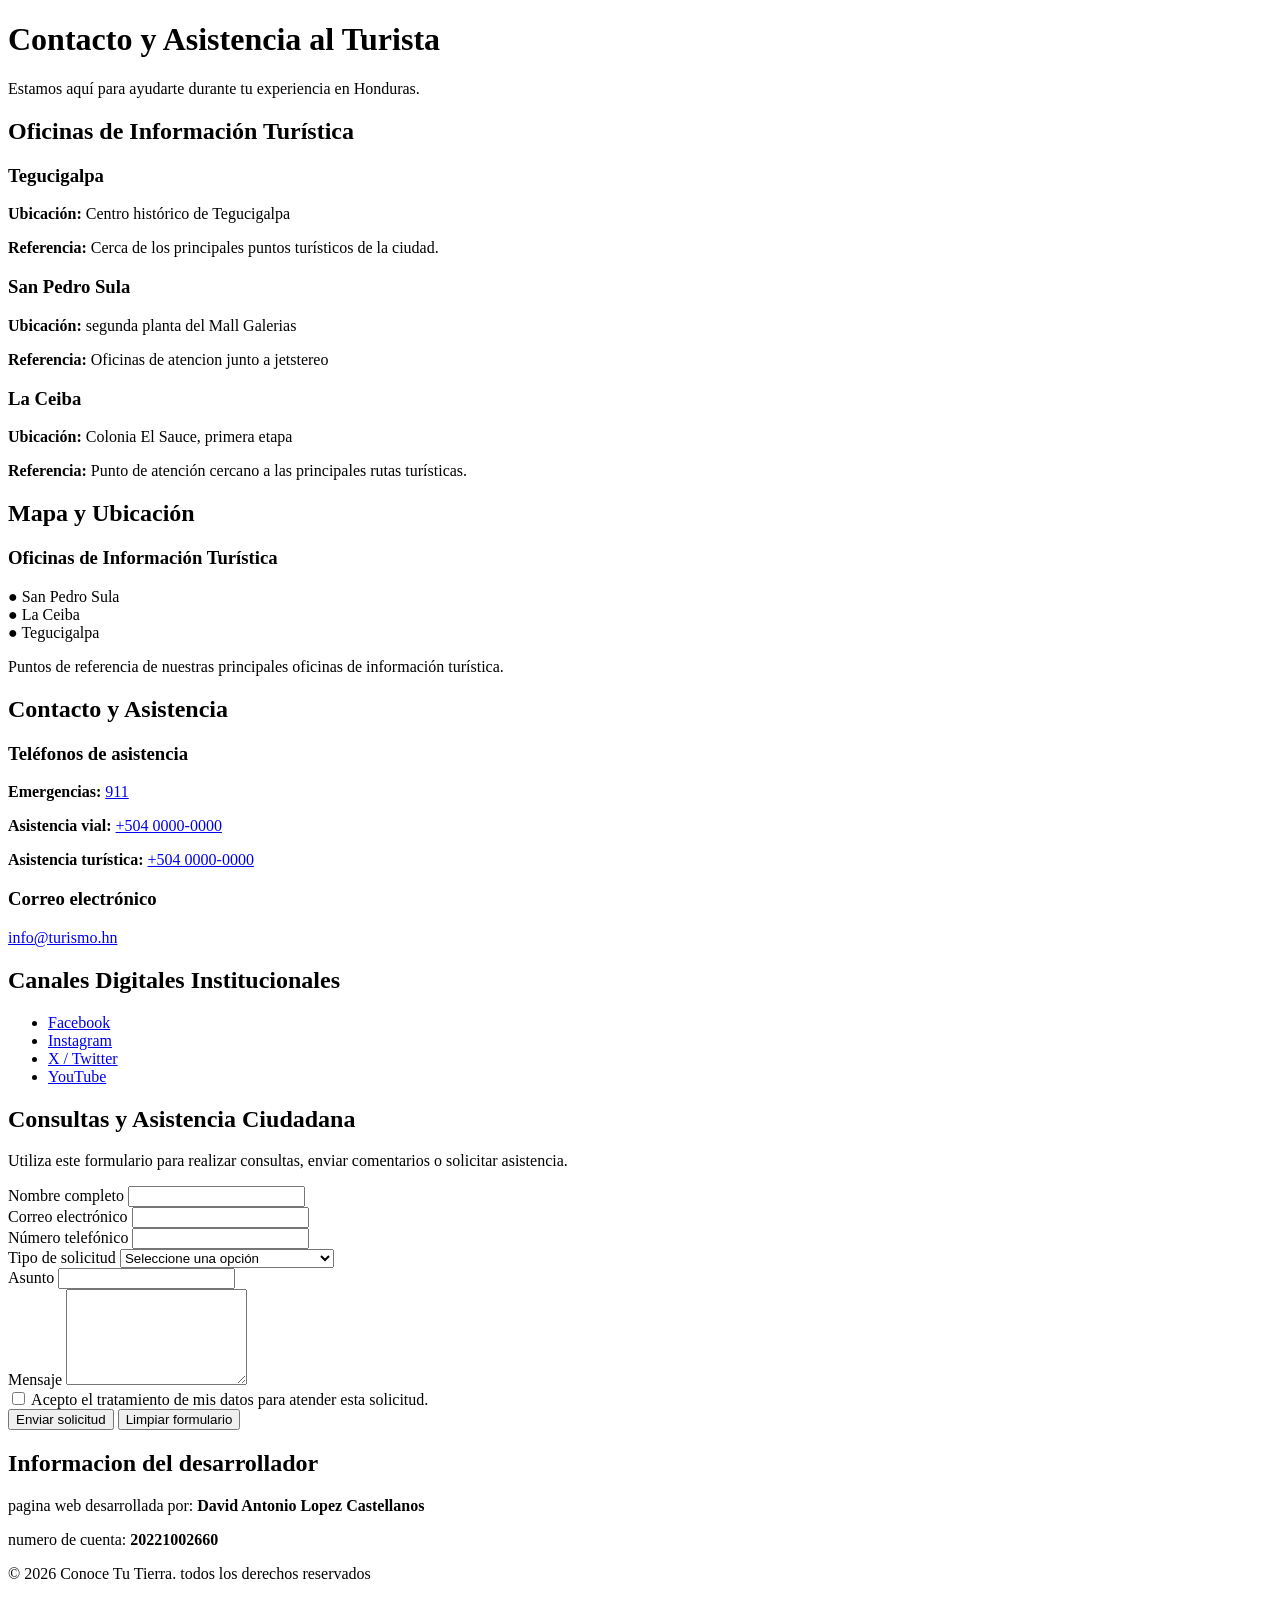
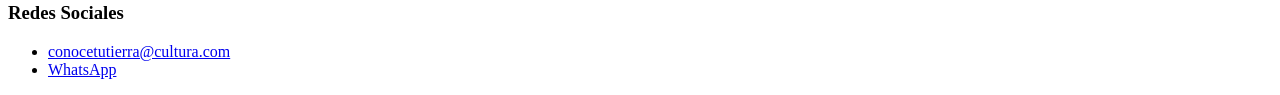
==== contacto.html @ 0394efd3 "structure: contacto, cultura, destino, index, reservaciones.html" ====
<!DOCTYPE html>
<html lang="es">
<head>
    <meta charset="UTF-8">
    <meta name="viewport" content="width=device-width, initial-scale=1.0">
    <title>Contacto y Asistencia al Turista</title>
</head>

<body>

    <header>
        <h1>Contacto y Asistencia al Turista</h1>
        <p>Estamos aquí para ayudarte durante tu experiencia en Honduras.</p>
    </header>

        <main>
            <section>

                <h2>Oficinas de Información Turística</h2>

                <article>
                    <h3>Tegucigalpa</h3>
                    <p>
                        <strong>Ubicación:</strong>
                        Centro histórico de Tegucigalpa
                    </p>
                    <p>
                        <strong>Referencia:</strong>
                        Cerca de los principales puntos turísticos de la ciudad.
                    </p>
                </article>

                <article>
                    <h3>San Pedro Sula</h3>
                    <p>
                        <strong>Ubicación:</strong>
                        segunda planta del Mall Galerias
                    </p>
                    <p>
                        <strong>Referencia:</strong>
                        Oficinas de atencion junto a jetstereo
                    </p>
                </article>

                <article>
                    <h3>La Ceiba</h3>
                    <p>
                        <strong>Ubicación:</strong>
                        Colonia El Sauce, primera etapa
                    </p>
                    <p>
                        <strong>Referencia:</strong>
                        Punto de atención cercano a las principales rutas turísticas.
                    </p>
                </article>

            </section>

            <section>

                <h2>Mapa y Ubicación</h2>

                <div class="mapa-esquematico">

                    <h3>Oficinas de Información Turística</h3>

                    <div class="mapa">

                        <!-- San Pedro Sula -->
                        <div class="ubicacion san-pedro">
                            <span class="punto">●</span>
                            <span>San Pedro Sula</span>
                        </div>

                        <!-- La Ceiba -->
                        <div class="ubicacion la-ceiba">
                            <span class="punto">●</span>
                            <span>La Ceiba</span>
                        </div>

                        <!-- Tegucigalpa -->
                        <div class="ubicacion tegucigalpa">
                            <span class="punto">●</span>
                            <span>Tegucigalpa</span>
                        </div>

                    </div>

                    <p>
                        Puntos de referencia de nuestras principales oficinas
                        de información turística.
                    </p>

                </div>

            </section>


            <!-- Información de contacto -->
            <section>

                <h2>Contacto y Asistencia</h2>

                <div>

                    <h3>Teléfonos de asistencia</h3>

                    <p>
                        <strong>Emergencias:</strong>
                        <a href="tel:911">911</a>
                    </p>

                    <p>
                        <strong>Asistencia vial:</strong>
                        <a href="tel:+50400000000">+504 0000-0000</a>
                    </p>

                    <p>
                        <strong>Asistencia turística:</strong>
                        <a href="tel:+50400000000">+504 0000-0000</a>
                    </p>

                </div>

                <div>

                    <h3>Correo electrónico</h3>

                    <p>
                        <a href="mailto:info@turismo.hn">
                            info@turismo.hn
                        </a>
                    </p>

                </div>

            </section>


            <!-- Canales digitales -->
            <section>

                <h2>Canales Digitales Institucionales</h2>

                <ul>

                    <li>
                        <a href="#" target="_blank">
                            Facebook
                        </a>
                    </li>

                    <li>
                        <a href="#" target="_blank">
                            Instagram
                        </a>
                    </li>

                    <li>
                        <a href="#" target="_blank">
                            X / Twitter
                        </a>
                    </li>

                    <li>
                        <a href="#" target="_blank">
                            YouTube
                        </a>
                    </li>

                </ul>

            </section>


            <!-- Formulario de consultas -->
            <section>

                <h2>Consultas y Asistencia Ciudadana</h2>

                <p>
                    Utiliza este formulario para realizar consultas,
                    enviar comentarios o solicitar asistencia.
                </p>

                <form action="#" method="post">

                    <div>

                        <label for="nombre">
                            Nombre completo
                        </label>

                        <input
                            type="text"
                            id="nombre"
                            name="nombre"
                            required
                            minlength="5"
                            maxlength="100"
                            autocomplete="name">

                    </div>


                    <div>

                        <label for="correo">
                            Correo electrónico
                        </label>

                        <input
                            type="email"
                            id="correo"
                            name="correo"
                            required
                            maxlength="120"
                            autocomplete="email">

                    </div>


                    <div>

                        <label for="telefono">
                            Número telefónico
                        </label>

                        <input
                            type="tel"
                            id="telefono"
                            name="telefono"
                            pattern="[+]?[0-9\s-]{8,15}"
                            autocomplete="tel">

                    </div>


                    <div>

                        <label for="tipo">
                            Tipo de solicitud
                        </label>

                        <select
                            id="tipo"
                            name="tipo"
                            required>

                            <option value="">
                                Seleccione una opción
                            </option>

                            <option value="consulta">
                                Consulta general
                            </option>

                            <option value="comentario">
                                Comentario
                            </option>

                            <option value="asistencia">
                                Solicitud de asistencia
                            </option>

                            <option value="informacion">
                                Solicitud de información turística
                            </option>

                            <option value="otro">
                                Otro
                            </option>

                        </select>

                    </div>


                    <div>

                        <label for="asunto">
                            Asunto
                        </label>

                        <input
                            type="text"
                            id="asunto"
                            name="asunto"
                            required
                            maxlength="150">

                    </div>


                    <div>

                        <label for="mensaje">
                            Mensaje
                        </label>

                        <textarea
                            id="mensaje"
                            name="mensaje"
                            rows="6"
                            required
                            minlength="10"
                            maxlength="1000"
                            placeholder="Escriba su consulta o solicitud...">
                        </textarea>

                    </div>


                    <div>

                        <label>
                            <input
                                type="checkbox"
                                name="privacidad"
                                required>

                            Acepto el tratamiento de mis datos
                            para atender esta solicitud.
                        </label>

                    </div>


                    <div>

                        <button type="submit">
                            Enviar solicitud
                        </button>

                        <button type="reset">
                            Limpiar formulario
                        </button>

                    </div>

                </form>

            </section>

        </main>


    
        <footer>
            <h2>Informacion del desarrollador</h2>

            <p>
                pagina web desarrollada por:
                <strong>David Antonio Lopez Castellanos</strong>
            </p>
            <p>
                numero de cuenta:
                <strong>20221002660</strong>
            </p>
            <p>
                &copy; 2026 Conoce Tu Tierra.
                todos los derechos reservados
            </p>

            <h3>Redes Sociales</h3>

            <ul>
                <li>
                    <a href="https://conocetutierra@cultura.com">conocetutierra@cultura.com</a>
                </li>
                <li>
                    <a href="https://wa.me/50411223344">
                    WhatsApp</a>
                </li>
            </ul>
        </footer>

</body>
</html>
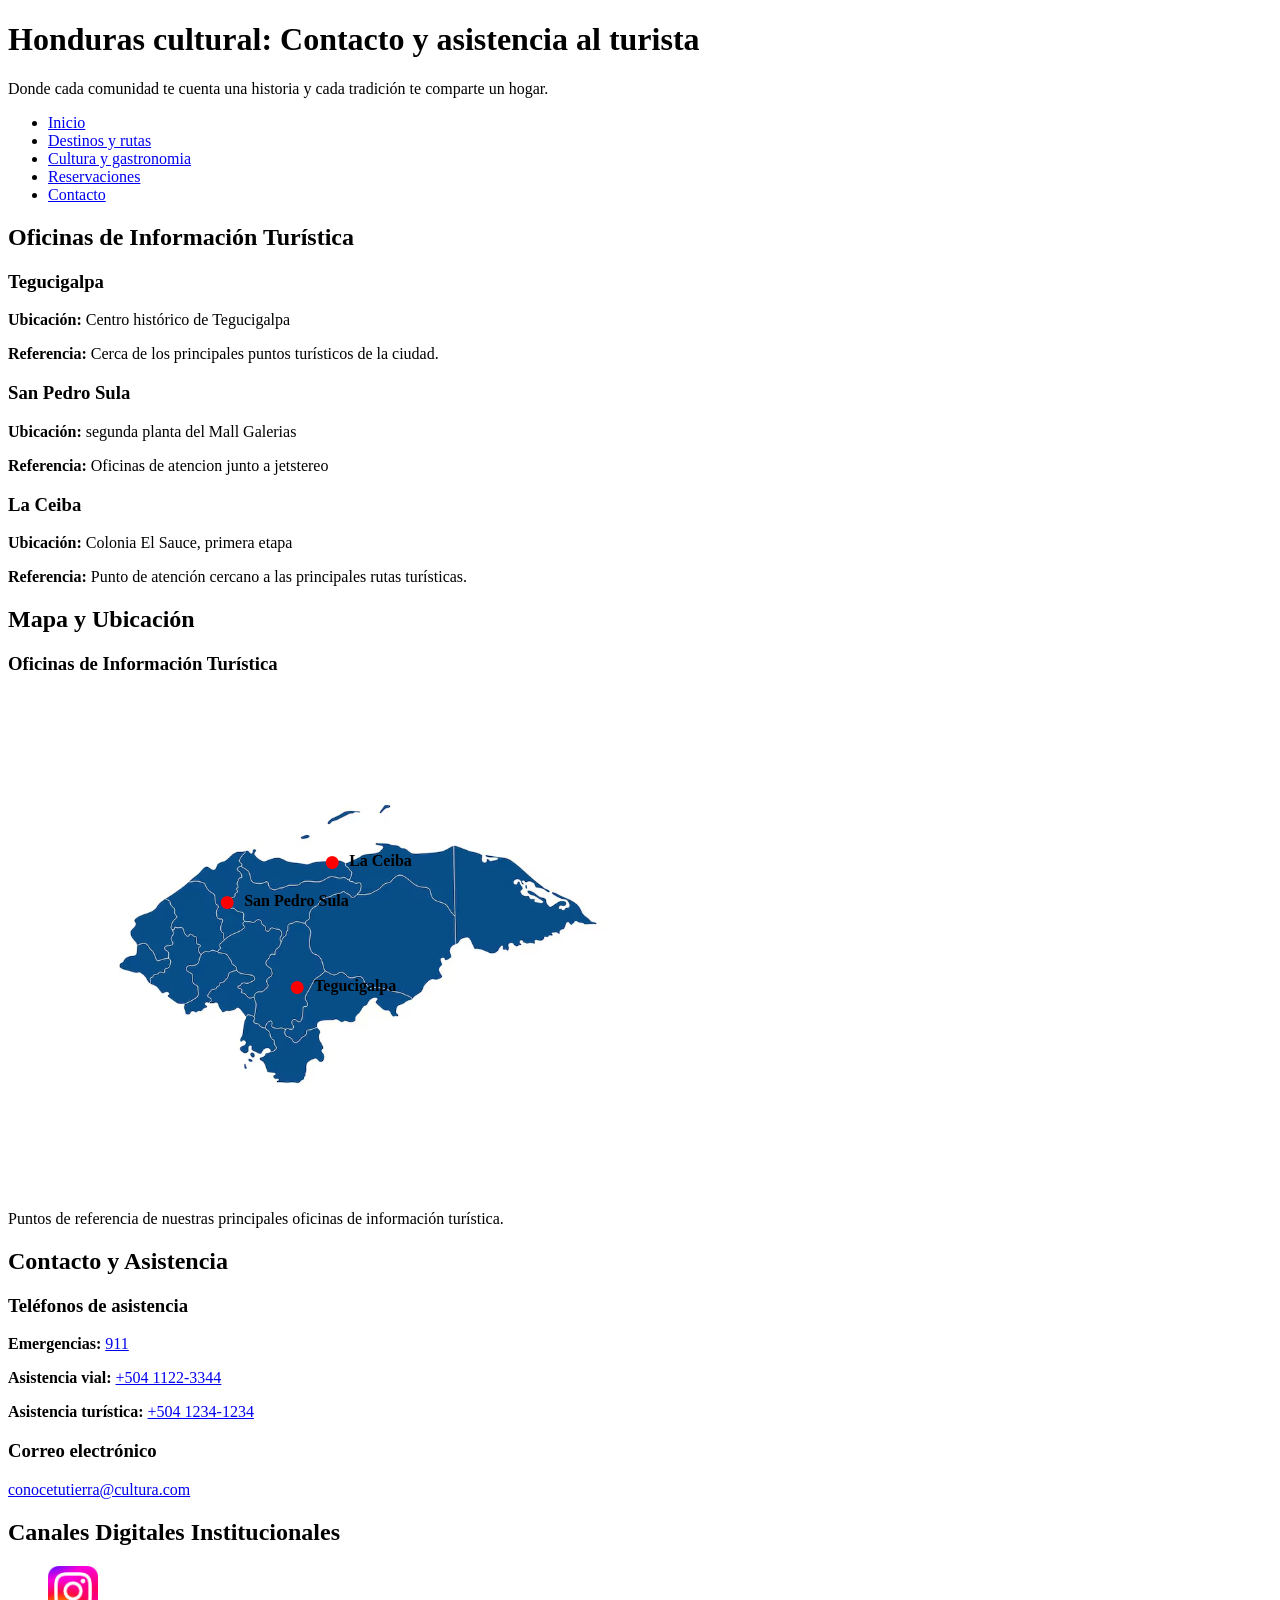
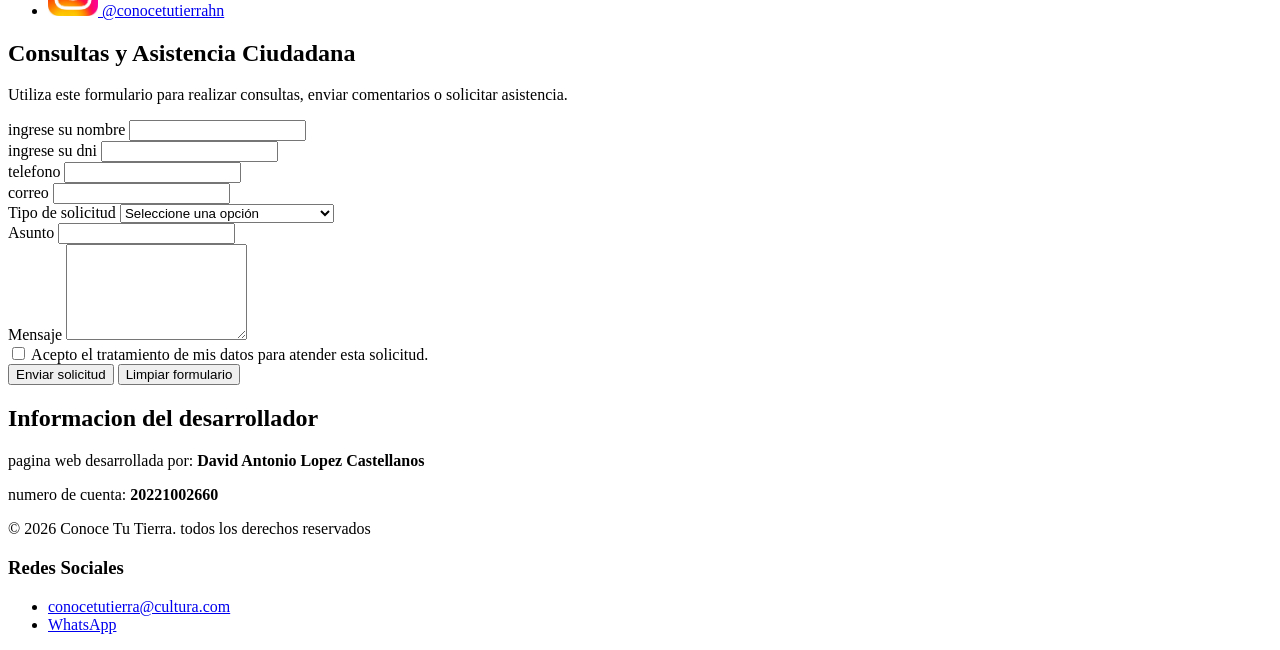
==== commit 36c29f1c: "structure: contacto.html" ====
--- a/contacto.html
+++ b/contacto.html
@@ -1,18 +1,25 @@
 <!DOCTYPE html>
 <html lang="es">
-<head>
-    <meta charset="UTF-8">
-    <meta name="viewport" content="width=device-width, initial-scale=1.0">
-    <title>Contacto y Asistencia al Turista</title>
-</head>
-
+    <head>
+        <meta charset="UTF-8">
+        <meta name="viewport" content="width=device-width, initial-scale=1.0">
+        <title>Honduras cultural</title>
+        <link rel="stylesheet" href="styles/contacto.css">
+    </head>
 <body>
-
-    <header>
-        <h1>Contacto y Asistencia al Turista</h1>
-        <p>Estamos aquí para ayudarte durante tu experiencia en Honduras.</p>
-    </header>
-
+        <header>
+            <h1>Honduras cultural: Contacto y asistencia al turista</h1>
+            <p>Donde cada comunidad te cuenta una historia y cada tradición te comparte un hogar.</p>
+        </header>
+        <nav>
+            <ul>
+                <li><a href="index.html">Inicio</a></li>
+                <li><a href="destinos.html">Destinos y rutas</a></li>
+                <li><a href="cultura.html">Cultura y gastronomia</a></li>
+                <li><a href="reservaciones.html">Reservaciones</a></li>
+                <li><a href="contacto.html">Contacto</a></li>
+            </ul>
+        </nav>
         <main>
             <section>
 
@@ -94,145 +101,72 @@
                 </div>
 
             </section>
-
-
-            <!-- Información de contacto -->
+            
             <section>
 
                 <h2>Contacto y Asistencia</h2>
-
                 <div>
-
                     <h3>Teléfonos de asistencia</h3>
 
                     <p>
                         <strong>Emergencias:</strong>
                         <a href="tel:911">911</a>
                     </p>
-
                     <p>
                         <strong>Asistencia vial:</strong>
-                        <a href="tel:+50400000000">+504 0000-0000</a>
-                    </p>
-
+                        <a href="tel:+50411223344">+504 1122-3344</a>
+                    </p>
                     <p>
                         <strong>Asistencia turística:</strong>
-                        <a href="tel:+50400000000">+504 0000-0000</a>
-                    </p>
-
+                        <a href="tel:+50412341234">+504 1234-1234</a>
+                    </p>
                 </div>
 
                 <div>
-
                     <h3>Correo electrónico</h3>
-
-                    <p>
-                        <a href="mailto:info@turismo.hn">
-                            info@turismo.hn
-                        </a>
-                    </p>
-
+                    <p>
+                        <a href="mailto:conocetutierra@cultura.com">conocetutierra@cultura.com</a>
+                    </p>
                 </div>
-
-            </section>
-
-
-            <!-- Canales digitales -->
-            <section>
-
+            </section>
+
+
+            <section>
                 <h2>Canales Digitales Institucionales</h2>
-
                 <ul>
-
                     <li>
-                        <a href="#" target="_blank">
-                            Facebook
+                        <a href="https://www.instagram.com/conocetutierra/" target="_blank" aria-label="Instagram">
+                            <img src="images/igIco.jpeg" alt="instagram" width="50">
+                            @conocetutierrahn
                         </a>
                     </li>
-
-                    <li>
-                        <a href="#" target="_blank">
-                            Instagram
-                        </a>
-                    </li>
-
-                    <li>
-                        <a href="#" target="_blank">
-                            X / Twitter
-                        </a>
-                    </li>
-
-                    <li>
-                        <a href="#" target="_blank">
-                            YouTube
-                        </a>
-                    </li>
-
                 </ul>
-
-            </section>
-
-
-            <!-- Formulario de consultas -->
-            <section>
-
+            </section>
+
+
+            <!-- consultas -->
+            <section>
                 <h2>Consultas y Asistencia Ciudadana</h2>
-
                 <p>
                     Utiliza este formulario para realizar consultas,
                     enviar comentarios o solicitar asistencia.
                 </p>
-
-                <form action="#" method="post">
-
-                    <div>
-
-                        <label for="nombre">
-                            Nombre completo
-                        </label>
-
-                        <input
-                            type="text"
-                            id="nombre"
-                            name="nombre"
-                            required
-                            minlength="5"
-                            maxlength="100"
-                            autocomplete="name">
-
-                    </div>
-
-
-                    <div>
-
-                        <label for="correo">
-                            Correo electrónico
-                        </label>
-
-                        <input
-                            type="email"
-                            id="correo"
-                            name="correo"
-                            required
-                            maxlength="120"
-                            autocomplete="email">
-
-                    </div>
-
-
-                    <div>
-
-                        <label for="telefono">
-                            Número telefónico
-                        </label>
-
-                        <input
-                            type="tel"
-                            id="telefono"
-                            name="telefono"
-                            pattern="[+]?[0-9\s-]{8,15}"
-                            autocomplete="tel">
-
+                <form action="help.php" method="post">
+                    <div>
+                        <label for="">ingrese su nombre</label>
+                        <input type="text" name="nombre" required>
+                    </div>
+                    <div>
+                        <label for="">ingrese su dni</label>
+                        <input type="number" name="dni" id="dni" required minlength="13" maxlength="13">
+                    </div>
+                    <div>
+                        <label for="">telefono</label>
+                        <input type="number" name="telefono" id="telefono" required minlength="8" maxlength="8">
+                    </div>
+                    <div>
+                        <label for="">correo</label>
+                        <input type="email" name="correo" id="correo" required>
                     </div>
 
 
@@ -366,7 +300,7 @@
 
             <ul>
                 <li>
-                    <a href="https://conocetutierra@cultura.com">conocetutierra@cultura.com</a>
+                    <a href="mailto:conocetutierra@cultura.com">conocetutierra@cultura.com</a>
                 </li>
                 <li>
                     <a href="https://wa.me/50411223344">
--- a/styles/contacto.css
+++ b/styles/contacto.css
@@ -0,0 +1,37 @@
+.mapa {
+    position: relative;
+    width: 700px;
+    height: 500px;
+    background-image: url("../images/mapaHn.avif");
+    background-size: contain;
+    background-repeat: no-repeat;
+    background-position: center;
+}
+
+.ubicacion {
+    position: absolute;
+    display: flex;
+    align-items: center;
+    gap: 8px;
+    font-weight: bold;
+}
+
+.punto {
+    font-size: 30px;
+    color: red;
+}
+
+.san-pedro {
+    top: 38%;
+    left: 30%;
+}
+
+.la-ceiba {
+    top: 30%;
+    left: 45%;
+}
+
+.tegucigalpa {
+    top: 55%;
+    left: 40%;
+}
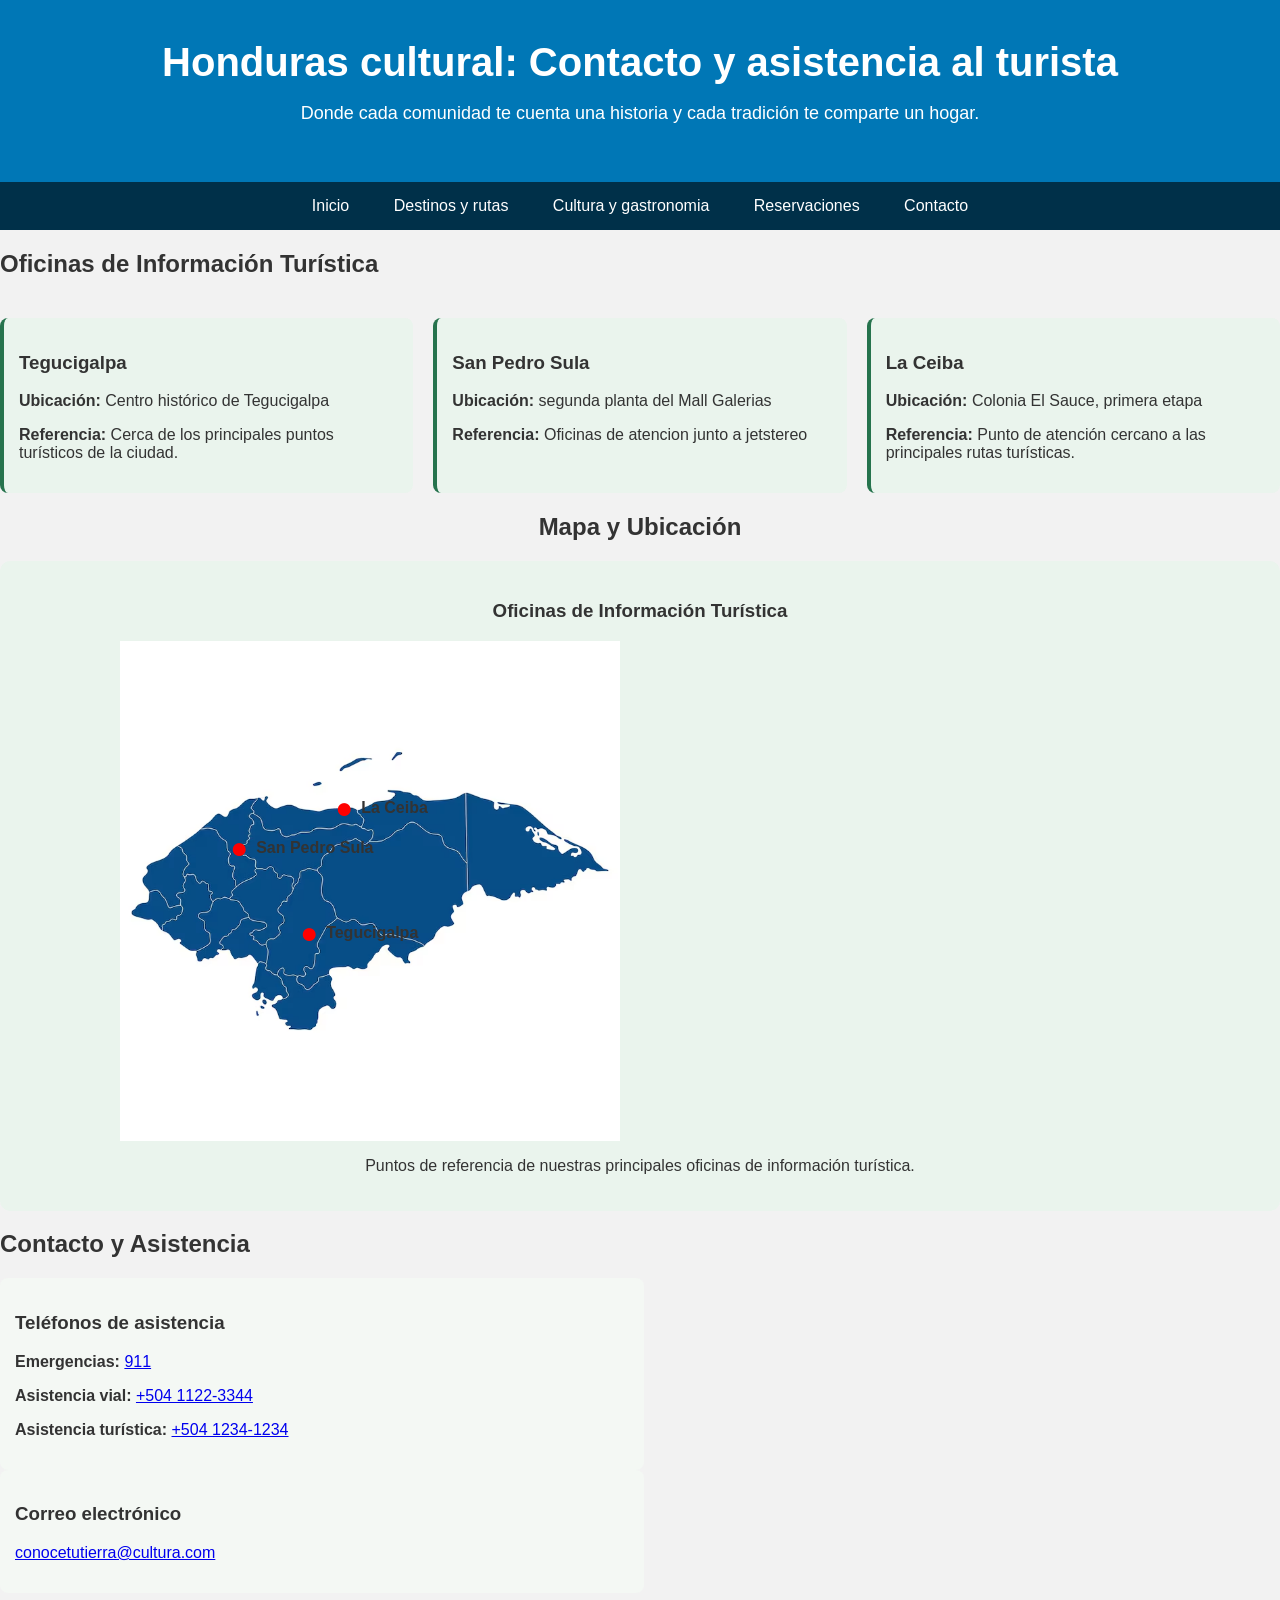
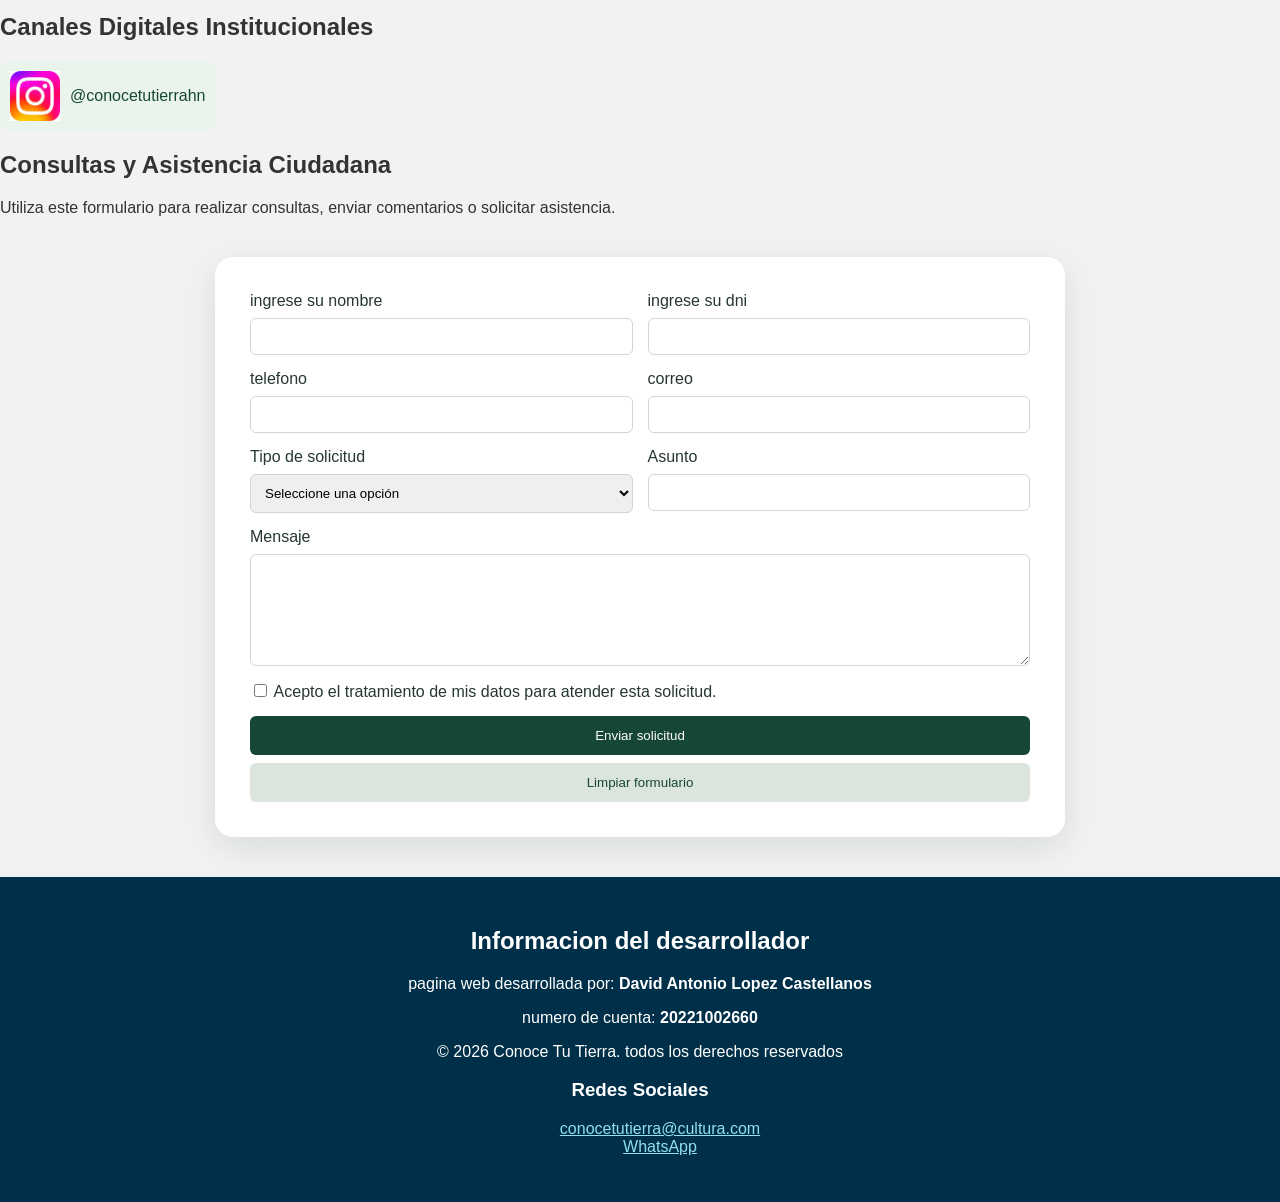
==== commit 5da23f74: "estilos: añadiendo reservaciones, contacto.css" ====
--- a/contacto.html
+++ b/contacto.html
@@ -21,7 +21,7 @@
             </ul>
         </nav>
         <main>
-            <section>
+            <section id="ubicacion">
 
                 <h2>Oficinas de Información Turística</h2>
 
@@ -63,7 +63,7 @@
 
             </section>
 
-            <section>
+            <section id="mapa-esquematico">
 
                 <h2>Mapa y Ubicación</h2>
 
@@ -102,7 +102,7 @@
 
             </section>
             
-            <section>
+            <section id="asistenciaTuristica">
 
                 <h2>Contacto y Asistencia</h2>
                 <div>
@@ -131,11 +131,11 @@
             </section>
 
 
-            <section>
+            <section id="contactar">
                 <h2>Canales Digitales Institucionales</h2>
                 <ul>
                     <li>
-                        <a href="https://www.instagram.com/conocetutierra/" target="_blank" aria-label="Instagram">
+                        <a href="https://www.instagram.com/conocetutierrahn/" target="_blank" aria-label="Instagram">
                             <img src="images/igIco.jpeg" alt="instagram" width="50">
                             @conocetutierrahn
                         </a>
@@ -145,7 +145,7 @@
 
 
             <!-- consultas -->
-            <section>
+            <section id="consultas">
                 <h2>Consultas y Asistencia Ciudadana</h2>
                 <p>
                     Utiliza este formulario para realizar consultas,
--- a/styles/contacto.css
+++ b/styles/contacto.css
@@ -1,3 +1,199 @@
+
+:root {
+    --verde-oscuro: #164734;
+    --verde: #26734d;
+    --verde-claro: #eaf4ed;
+    --dorado: #d4a843;
+    --blanco: #ffffff;
+    --gris: #647067;
+    --borde: #d8e3da;
+    --fondo: #f4f8f4;
+}
+
+body {
+    font-family: Arial, sans-serif;
+    margin: 0;
+    background-color: #f2f2f2;
+    color: #333;
+}
+
+header {
+    background-color: #0077b6;
+    color: white;
+    text-align: center;
+    padding: 40px 20px;
+}
+
+header h1 {
+    margin: 0;
+    font-size: 40px;
+}
+
+header p {
+    font-size: 18px;
+}
+
+/* Menú */
+nav {
+    background-color: #003049;
+}
+
+nav ul {
+    list-style: none;
+    margin: 0;
+    padding: 0;
+    text-align: center;
+}
+
+nav li {
+    display: inline-block;
+}
+
+nav a {
+    display: block;
+    color: white;
+    text-decoration: none;
+    padding: 15px 20px;
+}
+
+nav a:hover {
+    background-color: #0077b6;
+}
+
+
+form {
+    width: 90%;
+    max-width: 850px;
+    margin: 40px auto;
+    padding: 35px;
+    background-color: var(--blanco);
+    border-radius: 18px;
+    box-shadow: 0 10px 35px rgba(22, 71, 52, 0.12);
+    box-sizing: border-box;
+    font-family: 'Segoe UI', Arial, sans-serif;
+    color: #26382d;
+}
+
+fieldset {
+    border: 1px solid var(--borde);
+    border-radius: 12px;
+    padding: 25px;
+    margin-bottom: 25px;
+    background-color: #ffffff;
+    transition: border-color 0.3s ease, box-shadow 0.3s ease;
+}
+
+
+#ubicacion {
+    display: flex;
+    flex-wrap: wrap;
+    gap: 20px;
+}
+
+#ubicacion h2 {
+    width: 100%;
+}
+
+#ubicacion article {
+    flex: 1;
+    min-width: 220px;
+    padding: 15px;
+    background-color: #eaf4ed;
+    border-left: 4px solid #26734d;
+    border-radius: 8px;
+}
+
+#mapa-esquematico {
+    text-align: center;
+}
+
+#mapa-esquematico .mapa-esquematico {
+    padding: 20px;
+    background-color: #eaf4ed;
+    border-radius: 10px;
+}
+
+#asistenciaTuristica > div {
+    display: inline-block;
+    vertical-align: top;
+    width: 48%;
+    padding: 15px;
+    background-color: #f4f8f4;
+    border-radius: 8px;
+}
+
+#contactar ul {
+    list-style: none;
+    padding: 0;
+}
+
+#contactar a {
+    display: inline-flex;
+    align-items: center;
+    gap: 10px;
+    padding: 10px;
+    background-color: #eaf4ed;
+    border-radius: 8px;
+    text-decoration: none;
+    color: #164734;
+}
+
+#consultas form {
+    display: flex;
+    flex-wrap: wrap;
+    gap: 15px;
+}
+
+#consultas form > div {
+    display: flex;
+    flex-direction: column;
+    flex: 1 1 40%;
+    gap: 8px;
+}
+
+#consultas input:not([type="checkbox"]),
+#consultas select,
+#consultas textarea {
+    padding: 10px;
+    border: 1px solid #cbd9ce;
+    border-radius: 6px;
+}
+
+#consultas form > div:nth-last-child(2),
+#consultas form > div:last-child {
+    flex-basis: 100%;
+}
+
+#consultas input[type="checkbox"] {
+    accent-color: #26734d;
+}
+
+#consultas button {
+    padding: 12px 18px;
+    border: none;
+    border-radius: 6px;
+    background-color: #164734;
+    color: white;
+    cursor: pointer;
+}
+
+#consultas button[type="reset"] {
+    background-color: #dce5dd;
+    color: #164734;
+}
+
+@media (max-width: 600px) {
+    #asistenciaTuristica > div {
+        width: 100%;
+    }
+
+    #consultas form > div {
+        flex-basis: 100%;
+    }
+}
+
+
+
 .mapa {
     position: relative;
     width: 700px;
@@ -34,4 +230,31 @@
 .tegucigalpa {
     top: 55%;
     left: 40%;
+}
+
+
+
+
+
+
+
+/*informacion personal*/
+footer {
+    background-color: #003049;
+    color: white;
+    text-align: center;
+    padding: 30px;
+}
+
+footer h2,
+footer h3 {
+    color: white;
+}
+
+footer ul {
+    list-style: none;
+}
+
+footer a {
+    color: #90e0ef;
 }
